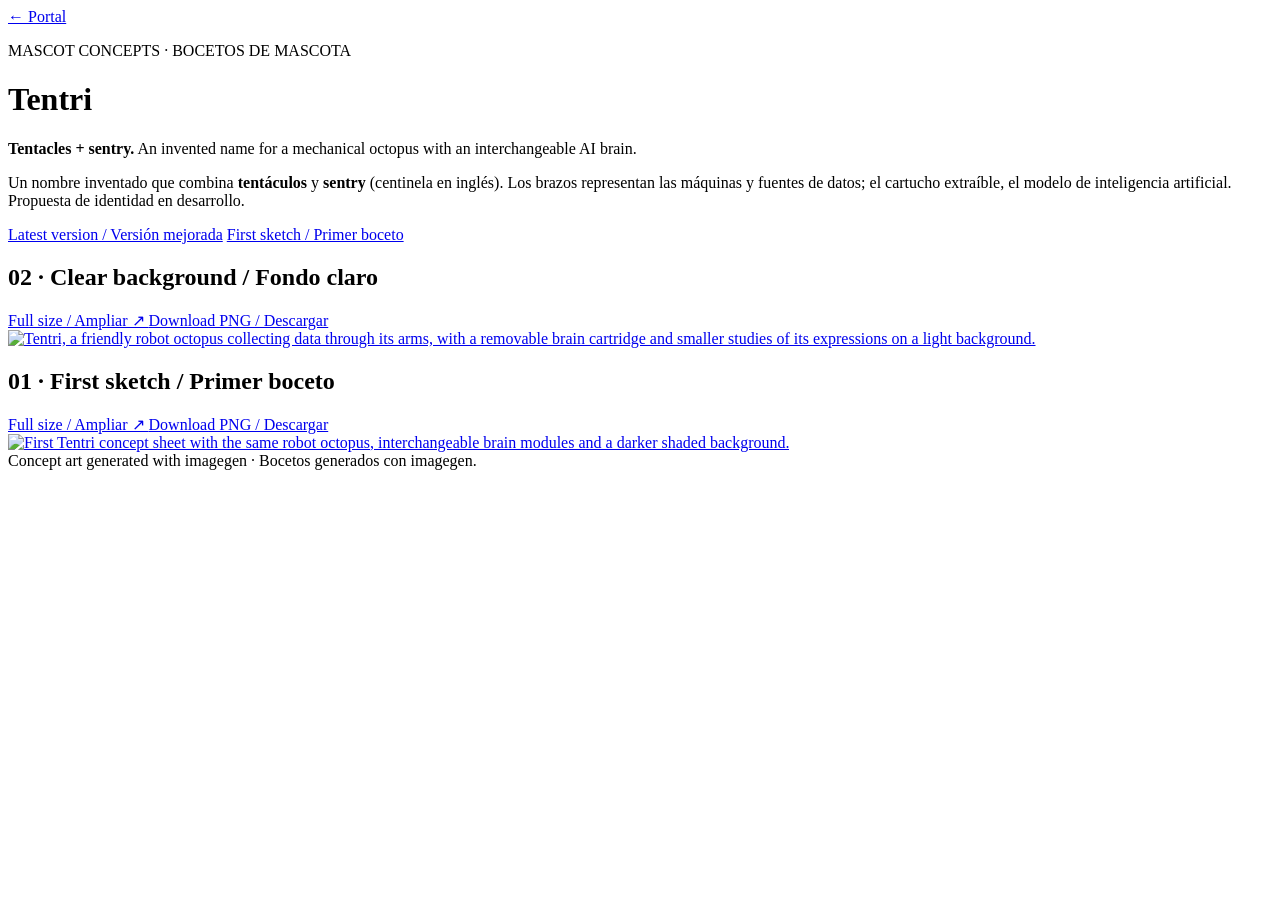
==== logsentinel/portal/static/tentri-preview.html @ 5e9dc792 "Serve Tentri mascot concept gallery and original PNG previews" ====
<!doctype html>
<html lang="en">
  <head>
    <meta charset="utf-8" />
    <meta name="viewport" content="width=device-width,initial-scale=1" />
    <title>Tentri · Mascot preview</title>
    <link rel="stylesheet" href="/static/tentri-preview.css" />
  </head>
  <body>
    <main>
      <header>
        <a href="/">← Portal</a>
        <p class="eyebrow">MASCOT CONCEPTS · BOCETOS DE MASCOTA</p>
        <h1>Tentri</h1>
        <p class="intro">
          <strong>Tentacles + sentry.</strong> An invented name for a mechanical
          octopus with an interchangeable AI brain.
        </p>
        <p lang="es">
          Un nombre inventado que combina <strong>tentáculos</strong> y
          <strong>sentry</strong> (centinela en inglés). Los brazos representan
          las máquinas y fuentes de datos; el cartucho extraíble, el modelo de
          inteligencia artificial. Propuesta de identidad en desarrollo.
        </p>
        <nav aria-label="Concept versions">
          <a href="#refined">Latest version / Versión mejorada</a>
          <a href="#original">First sketch / Primer boceto</a>
        </nav>
      </header>
      <section id="refined" aria-labelledby="refined-title">
        <div class="caption">
          <h2 id="refined-title">02 · Clear background / Fondo claro</h2>
          <a href="/static/tentri-v2.png" target="_blank" rel="noopener">
            Full size / Ampliar ↗
          </a>
          <a href="/static/tentri-v2.png" download>Download PNG / Descargar</a>
        </div>
        <a href="/static/tentri-v2.png" target="_blank" rel="noopener"
          ><img
            src="/static/tentri-v2.png"
            width="1536"
            height="1024"
            alt="Tentri, a friendly robot octopus collecting data through its arms, with a removable brain cartridge and smaller studies of its expressions on a light background."
        /></a>
      </section>
      <section id="original" aria-labelledby="original-title">
        <div class="caption">
          <h2 id="original-title">01 · First sketch / Primer boceto</h2>
          <a href="/static/tentri-v1.png" target="_blank" rel="noopener">
            Full size / Ampliar ↗
          </a>
          <a href="/static/tentri-v1.png" download>Download PNG / Descargar</a>
        </div>
        <a href="/static/tentri-v1.png" target="_blank" rel="noopener"
          ><img
            src="/static/tentri-v1.png"
            width="1536"
            height="1024"
            loading="lazy"
            alt="First Tentri concept sheet with the same robot octopus, interchangeable brain modules and a darker shaded background."
        /></a>
      </section>
      <footer>
        Concept art generated with imagegen · Bocetos generados con imagegen.
      </footer>
    </main>
  </body>
</html>
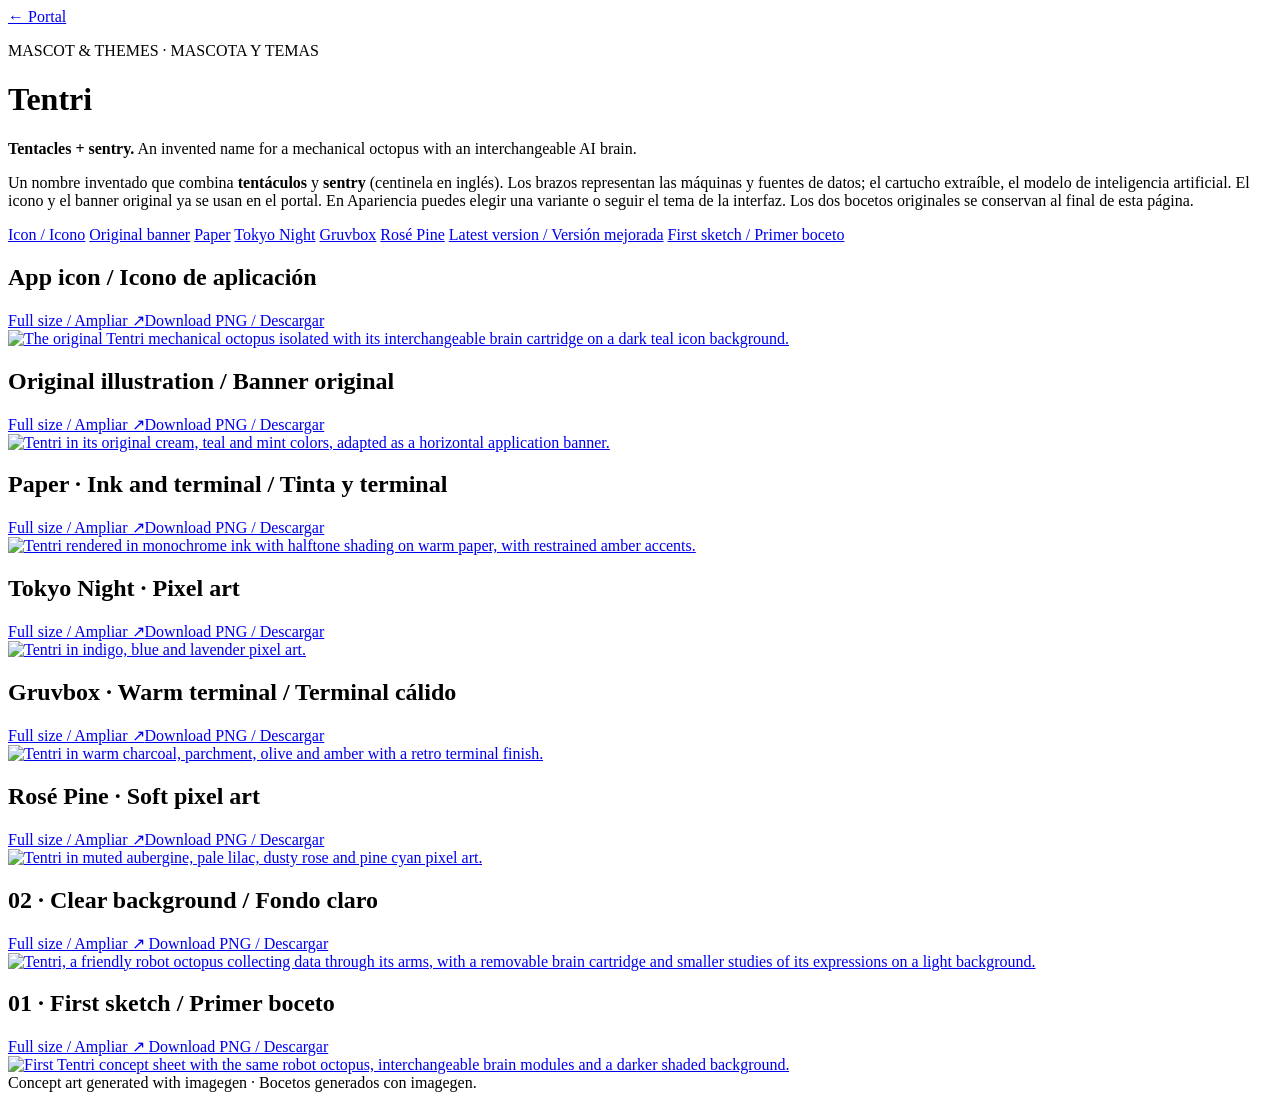
==== commit f4575248: "Introduce Tentri icon and banners with optional terminal theme artwork" ====
--- a/logsentinel/portal/static/tentri-preview.html
+++ b/logsentinel/portal/static/tentri-preview.html
@@ -10,7 +10,7 @@
     <main>
       <header>
         <a href="/">← Portal</a>
-        <p class="eyebrow">MASCOT CONCEPTS · BOCETOS DE MASCOTA</p>
+        <p class="eyebrow">MASCOT & THEMES · MASCOTA Y TEMAS</p>
         <h1>Tentri</h1>
         <p class="intro">
           <strong>Tentacles + sentry.</strong> An invented name for a mechanical
@@ -20,13 +20,168 @@
           Un nombre inventado que combina <strong>tentáculos</strong> y
           <strong>sentry</strong> (centinela en inglés). Los brazos representan
           las máquinas y fuentes de datos; el cartucho extraíble, el modelo de
-          inteligencia artificial. Propuesta de identidad en desarrollo.
+          inteligencia artificial. El icono y el banner original ya se usan en
+          el portal. En Apariencia puedes elegir una variante o seguir el tema
+          de la interfaz. Los dos bocetos originales se conservan al final de
+          esta página.
         </p>
         <nav aria-label="Concept versions">
+          <a href="#icon">Icon / Icono</a>
+          <a href="#classic">Original banner</a>
+          <a href="#paper">Paper</a>
+          <a href="#tokyo">Tokyo Night</a>
+          <a href="#gruvbox">Gruvbox</a>
+          <a href="#rose">Rosé Pine</a>
           <a href="#refined">Latest version / Versión mejorada</a>
           <a href="#original">First sketch / Primer boceto</a>
         </nav>
       </header>
+      <section id="icon" aria-labelledby="icon-title" class="icon-preview">
+        <div class="caption">
+          <h2 id="icon-title">App icon / Icono de aplicación</h2>
+          <a href="/static/tentri-icon-v1.png" target="_blank" rel="noopener"
+            >Full size / Ampliar ↗</a
+          ><a href="/static/tentri-icon-v1.png" download
+            >Download PNG / Descargar</a
+          >
+        </div>
+        <a href="/static/tentri-icon-v1.png" target="_blank" rel="noopener"
+          ><img
+            src="/static/tentri-icon-v1.png"
+            width="1254"
+            height="1254"
+            loading="lazy"
+            alt="The original Tentri mechanical octopus isolated with its interchangeable brain cartridge on a dark teal icon background."
+        /></a>
+      </section>
+      <section
+        id="classic"
+        aria-labelledby="classic-title"
+        class="banner-preview"
+      >
+        <div class="caption">
+          <h2 id="classic-title">Original illustration / Banner original</h2>
+          <a
+            href="/static/tentri-banner-classic-v1.png"
+            target="_blank"
+            rel="noopener"
+            >Full size / Ampliar ↗</a
+          ><a href="/static/tentri-banner-classic-v1.png" download
+            >Download PNG / Descargar</a
+          >
+        </div>
+        <a
+          href="/static/tentri-banner-classic-v1.png"
+          target="_blank"
+          rel="noopener"
+          ><img
+            src="/static/tentri-banner-classic-v1.png"
+            width="2172"
+            height="724"
+            loading="lazy"
+            alt="Tentri in its original cream, teal and mint colors, adapted as a horizontal application banner."
+        /></a>
+      </section>
+      <section id="paper" aria-labelledby="paper-title" class="banner-preview">
+        <div class="caption">
+          <h2 id="paper-title">Paper · Ink and terminal / Tinta y terminal</h2>
+          <a
+            href="/static/tentri-banner-paper-v1.png"
+            target="_blank"
+            rel="noopener"
+            >Full size / Ampliar ↗</a
+          ><a href="/static/tentri-banner-paper-v1.png" download
+            >Download PNG / Descargar</a
+          >
+        </div>
+        <a
+          href="/static/tentri-banner-paper-v1.png"
+          target="_blank"
+          rel="noopener"
+          ><img
+            src="/static/tentri-banner-paper-v1.png"
+            width="2172"
+            height="724"
+            loading="lazy"
+            alt="Tentri rendered in monochrome ink with halftone shading on warm paper, with restrained amber accents."
+        /></a>
+      </section>
+      <section id="tokyo" aria-labelledby="tokyo-title" class="banner-preview">
+        <div class="caption">
+          <h2 id="tokyo-title">Tokyo Night · Pixel art</h2>
+          <a
+            href="/static/tentri-banner-tokyo-v1.png"
+            target="_blank"
+            rel="noopener"
+            >Full size / Ampliar ↗</a
+          ><a href="/static/tentri-banner-tokyo-v1.png" download
+            >Download PNG / Descargar</a
+          >
+        </div>
+        <a
+          href="/static/tentri-banner-tokyo-v1.png"
+          target="_blank"
+          rel="noopener"
+          ><img
+            src="/static/tentri-banner-tokyo-v1.png"
+            width="2172"
+            height="724"
+            loading="lazy"
+            alt="Tentri in indigo, blue and lavender pixel art."
+        /></a>
+      </section>
+      <section
+        id="gruvbox"
+        aria-labelledby="gruvbox-title"
+        class="banner-preview"
+      >
+        <div class="caption">
+          <h2 id="gruvbox-title">Gruvbox · Warm terminal / Terminal cálido</h2>
+          <a
+            href="/static/tentri-banner-gruvbox-v1.png"
+            target="_blank"
+            rel="noopener"
+            >Full size / Ampliar ↗</a
+          ><a href="/static/tentri-banner-gruvbox-v1.png" download
+            >Download PNG / Descargar</a
+          >
+        </div>
+        <a
+          href="/static/tentri-banner-gruvbox-v1.png"
+          target="_blank"
+          rel="noopener"
+          ><img
+            src="/static/tentri-banner-gruvbox-v1.png"
+            width="2172"
+            height="724"
+            loading="lazy"
+            alt="Tentri in warm charcoal, parchment, olive and amber with a retro terminal finish."
+        /></a>
+      </section>
+      <section id="rose" aria-labelledby="rose-title" class="banner-preview">
+        <div class="caption">
+          <h2 id="rose-title">Rosé Pine · Soft pixel art</h2>
+          <a
+            href="/static/tentri-banner-rose-v1.png"
+            target="_blank"
+            rel="noopener"
+            >Full size / Ampliar ↗</a
+          ><a href="/static/tentri-banner-rose-v1.png" download
+            >Download PNG / Descargar</a
+          >
+        </div>
+        <a
+          href="/static/tentri-banner-rose-v1.png"
+          target="_blank"
+          rel="noopener"
+          ><img
+            src="/static/tentri-banner-rose-v1.png"
+            width="2172"
+            height="724"
+            loading="lazy"
+            alt="Tentri in muted aubergine, pale lilac, dusty rose and pine cyan pixel art."
+        /></a>
+      </section>
       <section id="refined" aria-labelledby="refined-title">
         <div class="caption">
           <h2 id="refined-title">02 · Clear background / Fondo claro</h2>
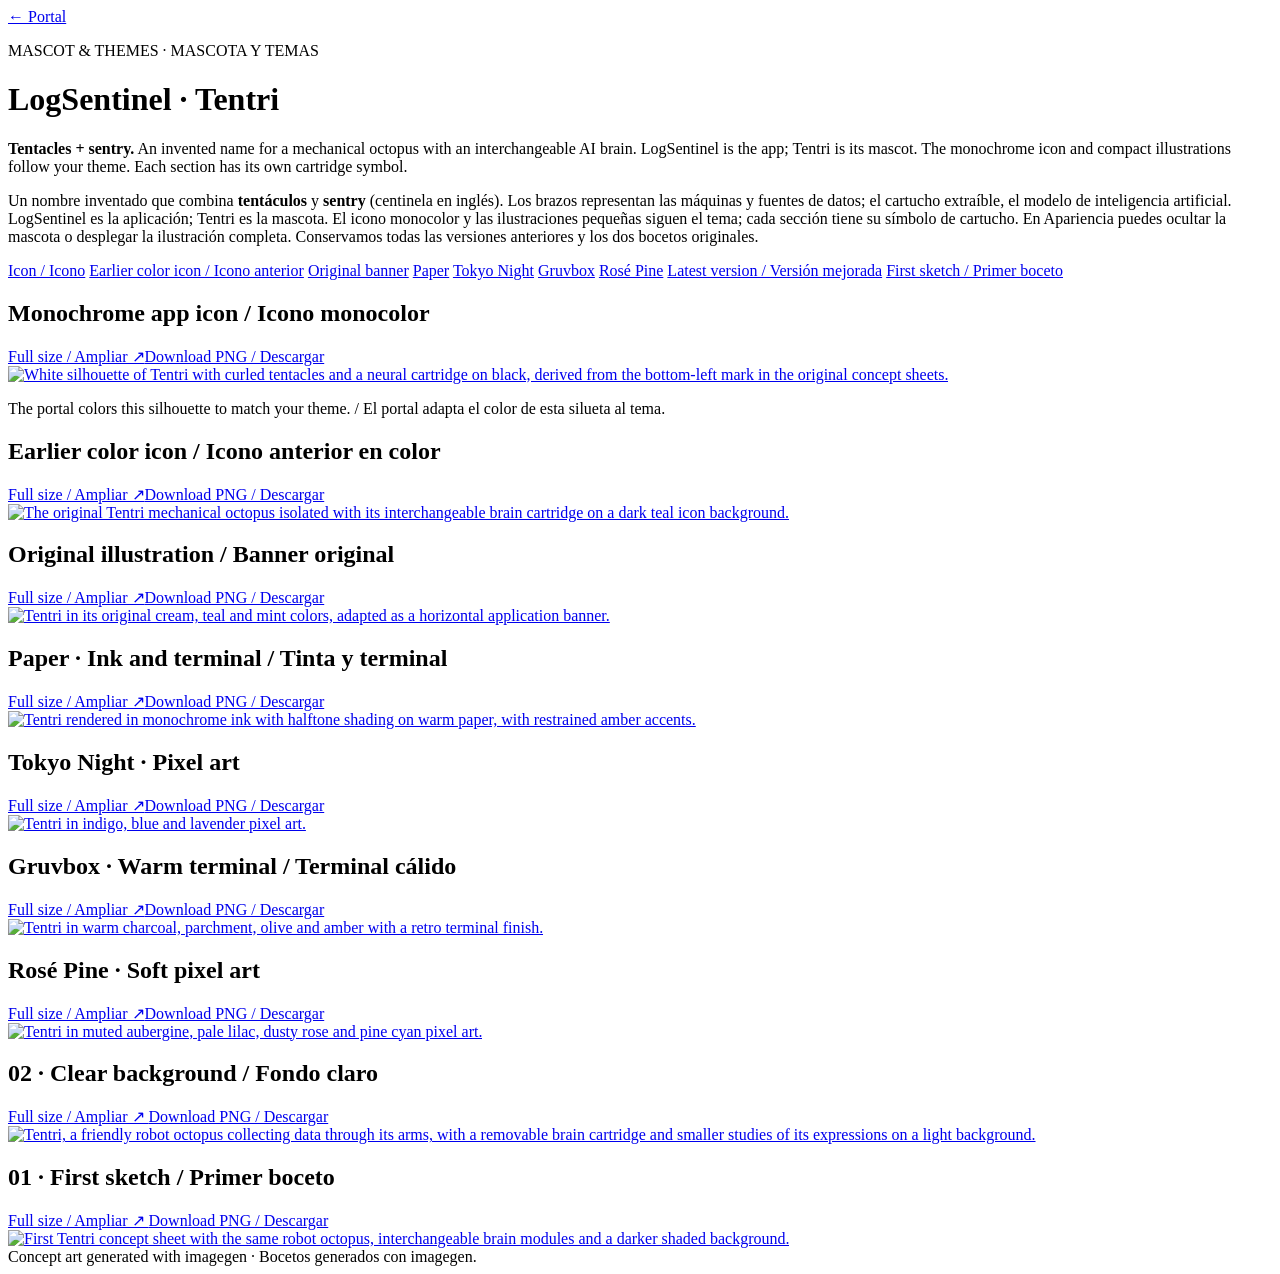
==== commit 0f0fe1dd: "Keep LogSentinel branding with a monochrome Tentri and themed section cartridges" ====
--- a/logsentinel/portal/static/tentri-preview.html
+++ b/logsentinel/portal/static/tentri-preview.html
@@ -3,7 +3,8 @@
   <head>
     <meta charset="utf-8" />
     <meta name="viewport" content="width=device-width,initial-scale=1" />
-    <title>Tentri · Mascot preview</title>
+    <title>LogSentinel · Tentri mascot preview</title>
+    <link rel="icon" type="image/png" href="/static/tentri-icon-mono-v1.png" />
     <link rel="stylesheet" href="/static/tentri-preview.css" />
   </head>
   <body>
@@ -11,22 +12,26 @@
       <header>
         <a href="/">← Portal</a>
         <p class="eyebrow">MASCOT & THEMES · MASCOTA Y TEMAS</p>
-        <h1>Tentri</h1>
+        <h1>LogSentinel · Tentri</h1>
         <p class="intro">
           <strong>Tentacles + sentry.</strong> An invented name for a mechanical
-          octopus with an interchangeable AI brain.
+          octopus with an interchangeable AI brain. LogSentinel is the app;
+          Tentri is its mascot. The monochrome icon and compact illustrations
+          follow your theme. Each section has its own cartridge symbol.
         </p>
         <p lang="es">
           Un nombre inventado que combina <strong>tentáculos</strong> y
           <strong>sentry</strong> (centinela en inglés). Los brazos representan
           las máquinas y fuentes de datos; el cartucho extraíble, el modelo de
-          inteligencia artificial. El icono y el banner original ya se usan en
-          el portal. En Apariencia puedes elegir una variante o seguir el tema
-          de la interfaz. Los dos bocetos originales se conservan al final de
-          esta página.
+          inteligencia artificial. LogSentinel es la aplicación; Tentri es la
+          mascota. El icono monocolor y las ilustraciones pequeñas siguen el
+          tema; cada sección tiene su símbolo de cartucho. En Apariencia puedes
+          ocultar la mascota o desplegar la ilustración completa. Conservamos
+          todas las versiones anteriores y los dos bocetos originales.
         </p>
         <nav aria-label="Concept versions">
           <a href="#icon">Icon / Icono</a>
+          <a href="#color-icon">Earlier color icon / Icono anterior</a>
           <a href="#classic">Original banner</a>
           <a href="#paper">Paper</a>
           <a href="#tokyo">Tokyo Night</a>
@@ -38,7 +43,37 @@
       </header>
       <section id="icon" aria-labelledby="icon-title" class="icon-preview">
         <div class="caption">
-          <h2 id="icon-title">App icon / Icono de aplicación</h2>
+          <h2 id="icon-title">Monochrome app icon / Icono monocolor</h2>
+          <a
+            href="/static/tentri-icon-mono-v1.png"
+            target="_blank"
+            rel="noopener"
+            >Full size / Ampliar ↗</a
+          ><a href="/static/tentri-icon-mono-v1.png" download
+            >Download PNG / Descargar</a
+          >
+        </div>
+        <a href="/static/tentri-icon-mono-v1.png" target="_blank" rel="noopener"
+          ><img
+            src="/static/tentri-icon-mono-v1.png"
+            width="1254"
+            height="1254"
+            alt="White silhouette of Tentri with curled tentacles and a neural cartridge on black, derived from the bottom-left mark in the original concept sheets."
+        /></a>
+        <p>
+          The portal colors this silhouette to match your theme. / El portal
+          adapta el color de esta silueta al tema.
+        </p>
+      </section>
+      <section
+        id="color-icon"
+        aria-labelledby="color-icon-title"
+        class="icon-preview"
+      >
+        <div class="caption">
+          <h2 id="color-icon-title">
+            Earlier color icon / Icono anterior en color
+          </h2>
           <a href="/static/tentri-icon-v1.png" target="_blank" rel="noopener"
             >Full size / Ampliar ↗</a
           ><a href="/static/tentri-icon-v1.png" download
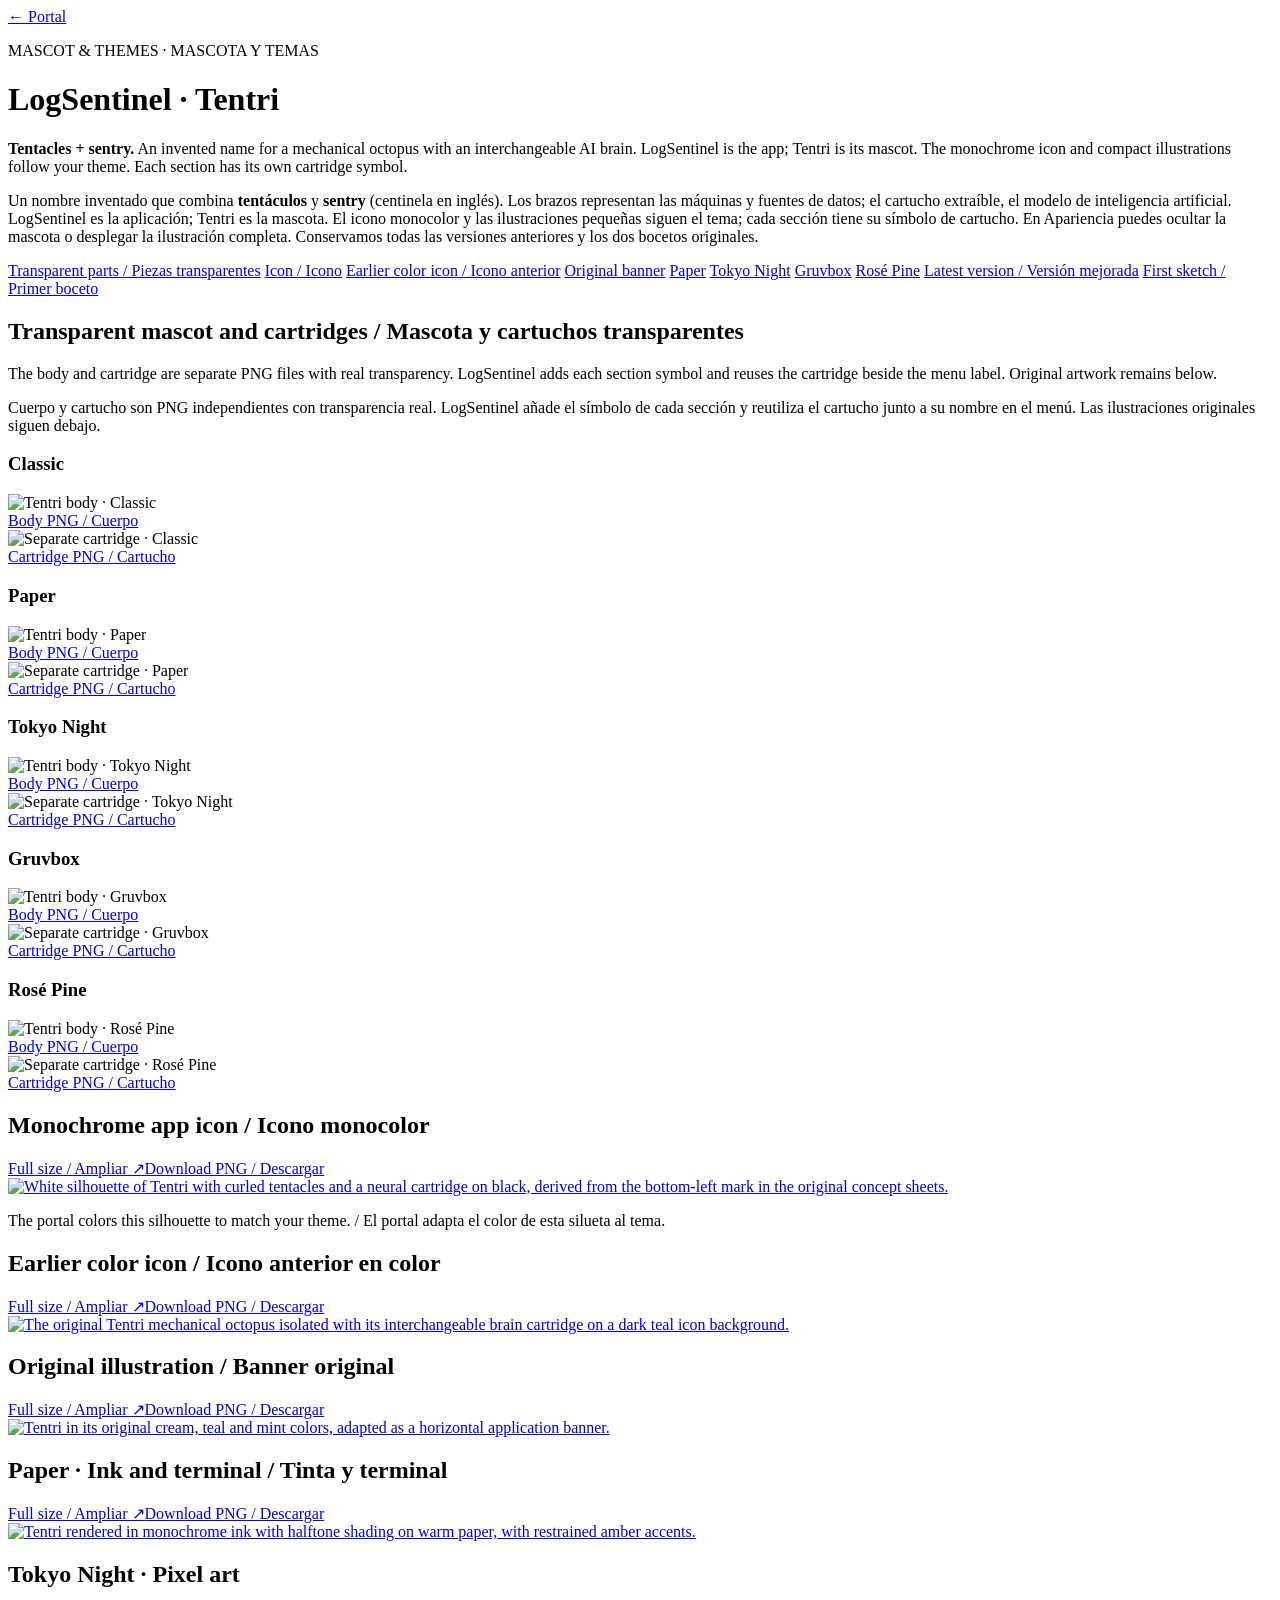
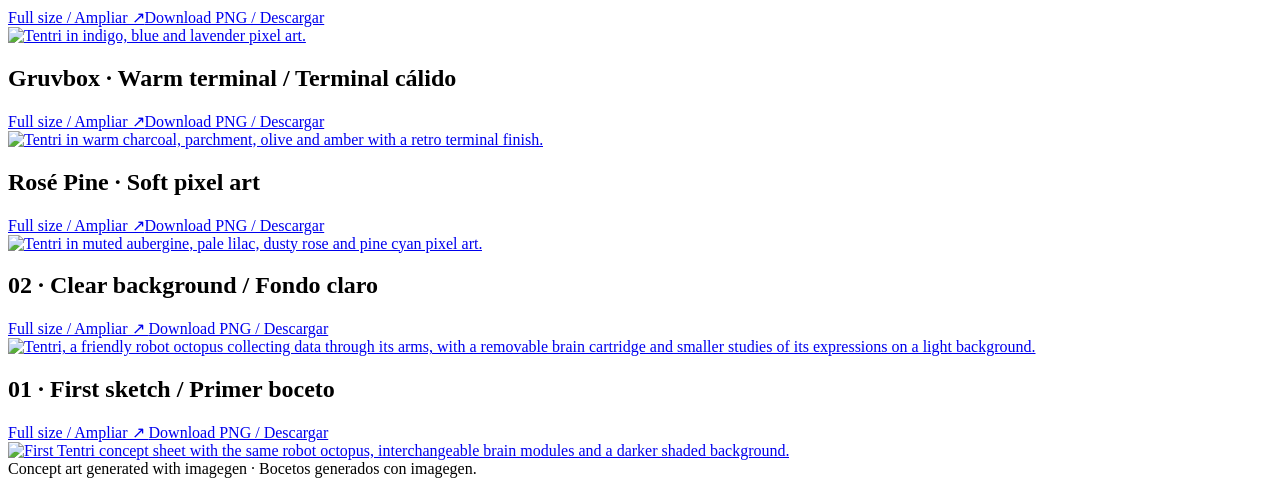
==== commit c3ee6c2c: "Use transparent Tentri artwork and illustrated section cartridges in navigation" ====
--- a/logsentinel/portal/static/tentri-preview.html
+++ b/logsentinel/portal/static/tentri-preview.html
@@ -30,6 +30,7 @@
           todas las versiones anteriores y los dos bocetos originales.
         </p>
         <nav aria-label="Concept versions">
+          <a href="#parts">Transparent parts / Piezas transparentes</a>
           <a href="#icon">Icon / Icono</a>
           <a href="#color-icon">Earlier color icon / Icono anterior</a>
           <a href="#classic">Original banner</a>
@@ -41,6 +42,162 @@
           <a href="#original">First sketch / Primer boceto</a>
         </nav>
       </header>
+      <section id="parts" aria-labelledby="parts-title">
+        <div class="caption">
+          <h2 id="parts-title">
+            Transparent mascot and cartridges / Mascota y cartuchos
+            transparentes
+          </h2>
+        </div>
+        <p class="parts-intro">
+          The body and cartridge are separate PNG files with real transparency.
+          LogSentinel adds each section symbol and reuses the cartridge beside
+          the menu label. Original artwork remains below.
+        </p>
+        <p class="parts-intro" lang="es">
+          Cuerpo y cartucho son PNG independientes con transparencia real.
+          LogSentinel añade el símbolo de cada sección y reutiliza el cartucho
+          junto a su nombre en el menú. Las ilustraciones originales siguen
+          debajo.
+        </p>
+        <div class="parts-grid">
+          <article class="parts-card">
+            <h3>Classic</h3>
+            <div class="alpha-preview">
+              <img
+                src="/static/tentri-body-classic-v2.png"
+                width="1162"
+                height="724"
+                loading="lazy"
+                alt="Tentri body · Classic"
+              />
+            </div>
+            <a href="/static/tentri-body-classic-v2.png" download
+              >Body PNG / Cuerpo</a
+            >
+            <div class="alpha-preview case-preview">
+              <img
+                src="/static/tentri-case-classic-v2.png"
+                width="384"
+                height="384"
+                loading="lazy"
+                alt="Separate cartridge · Classic"
+              />
+            </div>
+            <a href="/static/tentri-case-classic-v2.png" download
+              >Cartridge PNG / Cartucho</a
+            >
+          </article>
+          <article class="parts-card">
+            <h3>Paper</h3>
+            <div class="alpha-preview">
+              <img
+                src="/static/tentri-body-paper-v2.png"
+                width="1162"
+                height="724"
+                loading="lazy"
+                alt="Tentri body · Paper"
+              />
+            </div>
+            <a href="/static/tentri-body-paper-v2.png" download
+              >Body PNG / Cuerpo</a
+            >
+            <div class="alpha-preview case-preview">
+              <img
+                src="/static/tentri-case-paper-v2.png"
+                width="384"
+                height="384"
+                loading="lazy"
+                alt="Separate cartridge · Paper"
+              />
+            </div>
+            <a href="/static/tentri-case-paper-v2.png" download
+              >Cartridge PNG / Cartucho</a
+            >
+          </article>
+          <article class="parts-card">
+            <h3>Tokyo Night</h3>
+            <div class="alpha-preview">
+              <img
+                src="/static/tentri-body-tokyo-v2.png"
+                width="1162"
+                height="724"
+                loading="lazy"
+                alt="Tentri body · Tokyo Night"
+              />
+            </div>
+            <a href="/static/tentri-body-tokyo-v2.png" download
+              >Body PNG / Cuerpo</a
+            >
+            <div class="alpha-preview case-preview">
+              <img
+                src="/static/tentri-case-tokyo-v2.png"
+                width="384"
+                height="384"
+                loading="lazy"
+                alt="Separate cartridge · Tokyo Night"
+              />
+            </div>
+            <a href="/static/tentri-case-tokyo-v2.png" download
+              >Cartridge PNG / Cartucho</a
+            >
+          </article>
+          <article class="parts-card">
+            <h3>Gruvbox</h3>
+            <div class="alpha-preview">
+              <img
+                src="/static/tentri-body-gruvbox-v2.png"
+                width="1162"
+                height="724"
+                loading="lazy"
+                alt="Tentri body · Gruvbox"
+              />
+            </div>
+            <a href="/static/tentri-body-gruvbox-v2.png" download
+              >Body PNG / Cuerpo</a
+            >
+            <div class="alpha-preview case-preview">
+              <img
+                src="/static/tentri-case-gruvbox-v2.png"
+                width="384"
+                height="384"
+                loading="lazy"
+                alt="Separate cartridge · Gruvbox"
+              />
+            </div>
+            <a href="/static/tentri-case-gruvbox-v2.png" download
+              >Cartridge PNG / Cartucho</a
+            >
+          </article>
+          <article class="parts-card">
+            <h3>Rosé Pine</h3>
+            <div class="alpha-preview">
+              <img
+                src="/static/tentri-body-rose-v2.png"
+                width="1162"
+                height="724"
+                loading="lazy"
+                alt="Tentri body · Rosé Pine"
+              />
+            </div>
+            <a href="/static/tentri-body-rose-v2.png" download
+              >Body PNG / Cuerpo</a
+            >
+            <div class="alpha-preview case-preview">
+              <img
+                src="/static/tentri-case-rose-v2.png"
+                width="384"
+                height="384"
+                loading="lazy"
+                alt="Separate cartridge · Rosé Pine"
+              />
+            </div>
+            <a href="/static/tentri-case-rose-v2.png" download
+              >Cartridge PNG / Cartucho</a
+            >
+          </article>
+        </div>
+      </section>
       <section id="icon" aria-labelledby="icon-title" class="icon-preview">
         <div class="caption">
           <h2 id="icon-title">Monochrome app icon / Icono monocolor</h2>
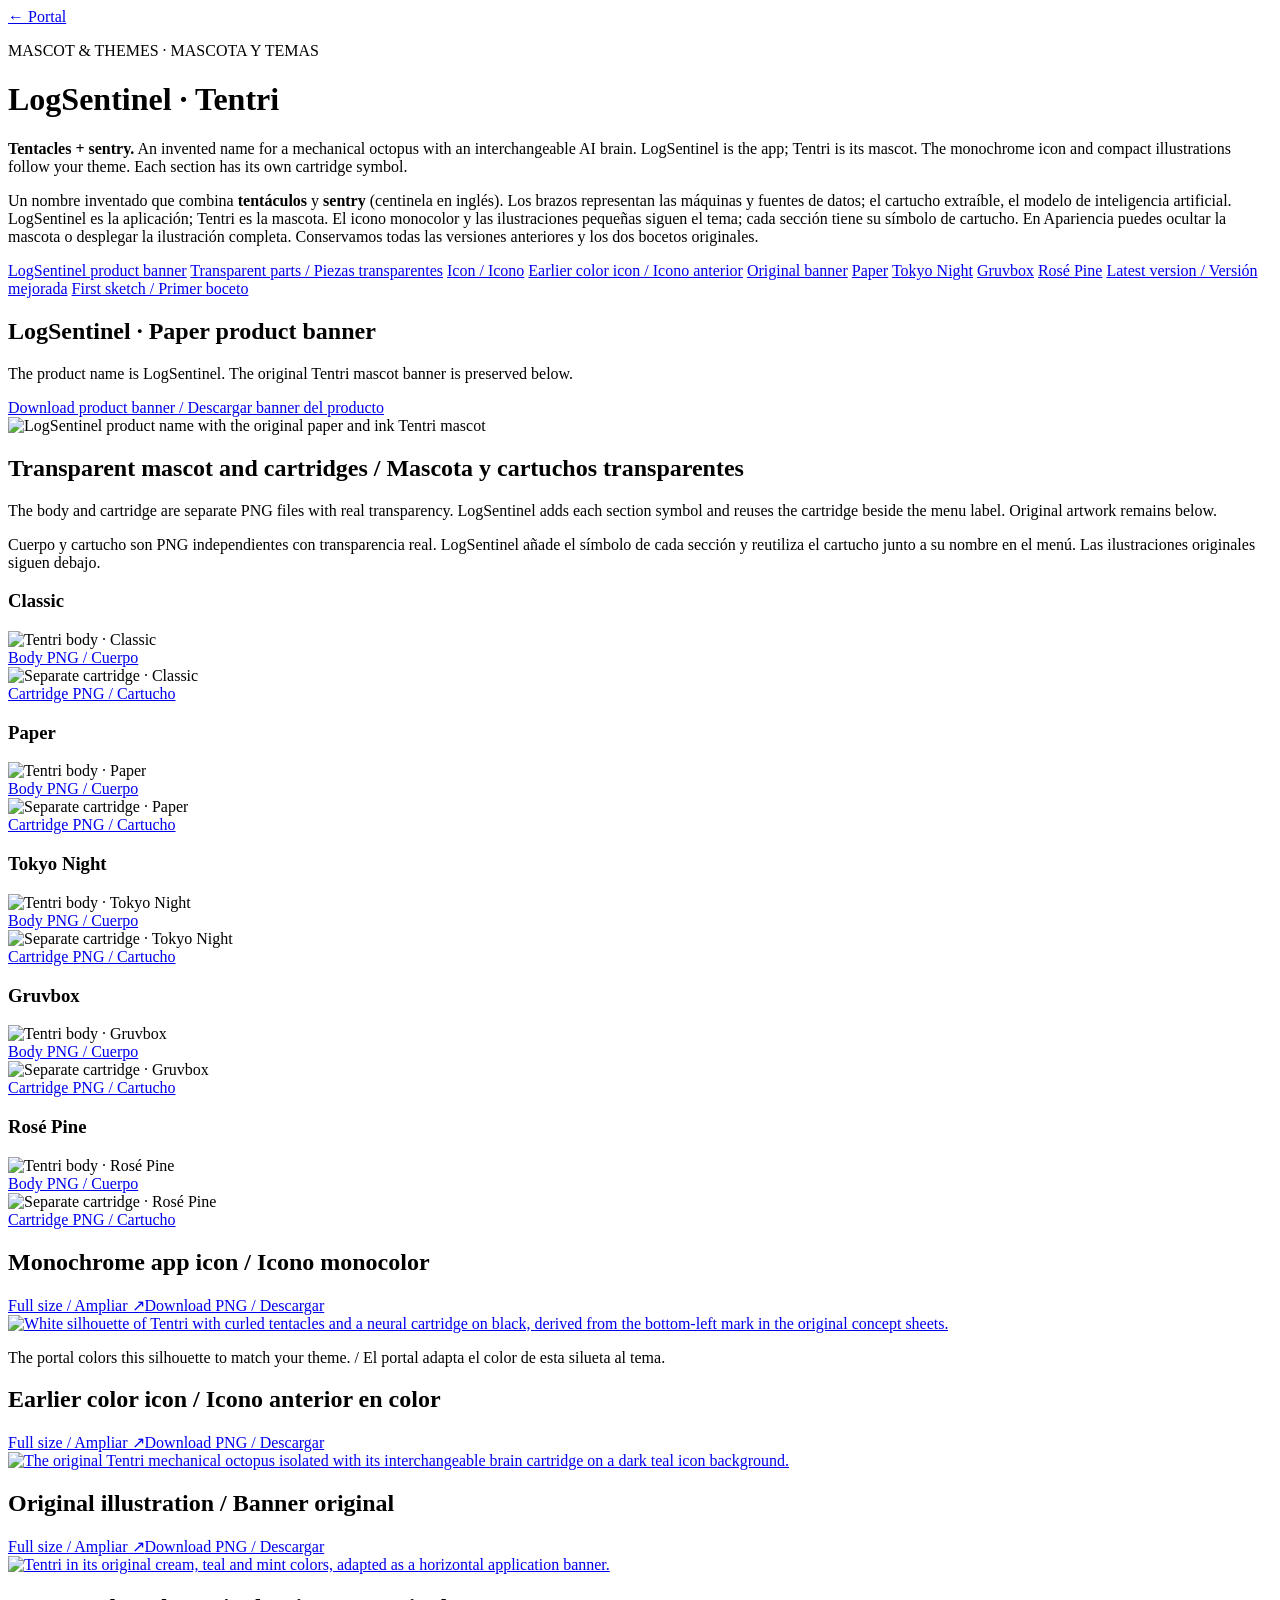
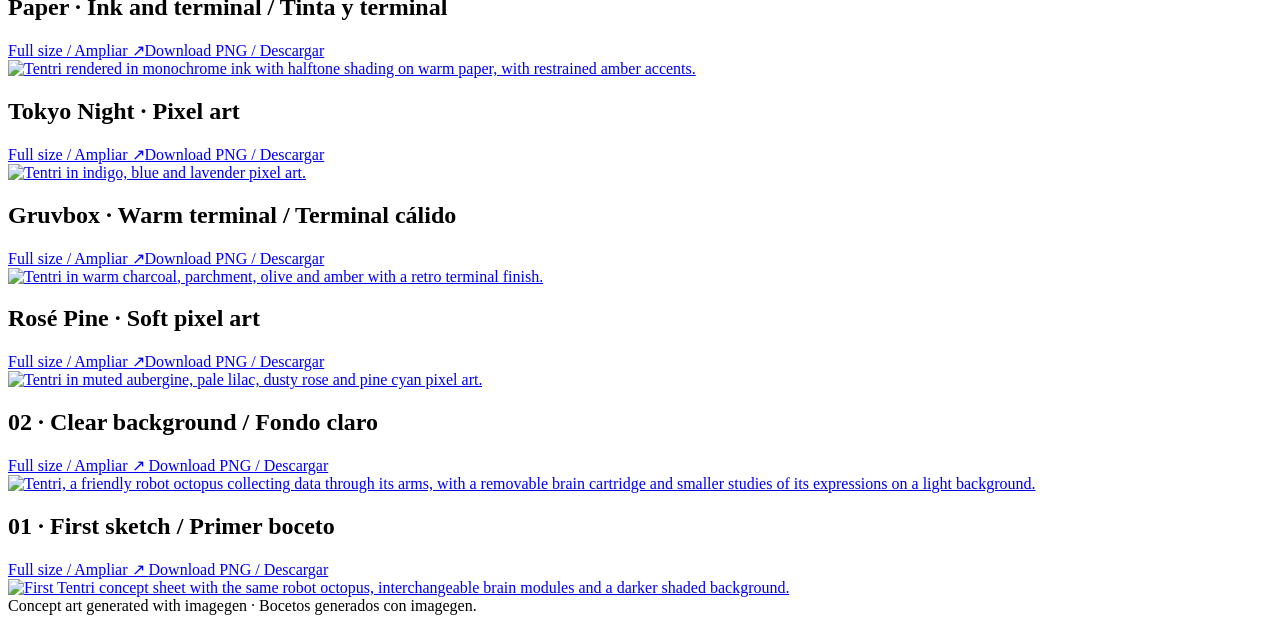
==== commit 67d5a6f4: "Add LogSentinel product title to the Paper mascot banner" ====
--- a/logsentinel/portal/static/tentri-preview.html
+++ b/logsentinel/portal/static/tentri-preview.html
@@ -30,6 +30,7 @@
           todas las versiones anteriores y los dos bocetos originales.
         </p>
         <nav aria-label="Concept versions">
+          <a href="#product-paper">LogSentinel product banner</a>
           <a href="#parts">Transparent parts / Piezas transparentes</a>
           <a href="#icon">Icon / Icono</a>
           <a href="#color-icon">Earlier color icon / Icono anterior</a>
@@ -42,6 +43,25 @@
           <a href="#original">First sketch / Primer boceto</a>
         </nav>
       </header>
+      <section id="product-paper" aria-labelledby="product-paper-title">
+        <div class="caption">
+          <h2 id="product-paper-title">LogSentinel · Paper product banner</h2>
+          <p>
+            The product name is LogSentinel. The original Tentri mascot banner
+            is preserved below.
+          </p>
+          <a href="/static/logsentinel-banner-paper-v1.png" download
+            >Download product banner / Descargar banner del producto</a
+          >
+        </div>
+        <img
+          src="/static/logsentinel-banner-paper-v1.png"
+          width="2048"
+          height="683"
+          loading="lazy"
+          alt="LogSentinel product name with the original paper and ink Tentri mascot"
+        />
+      </section>
       <section id="parts" aria-labelledby="parts-title">
         <div class="caption">
           <h2 id="parts-title">
